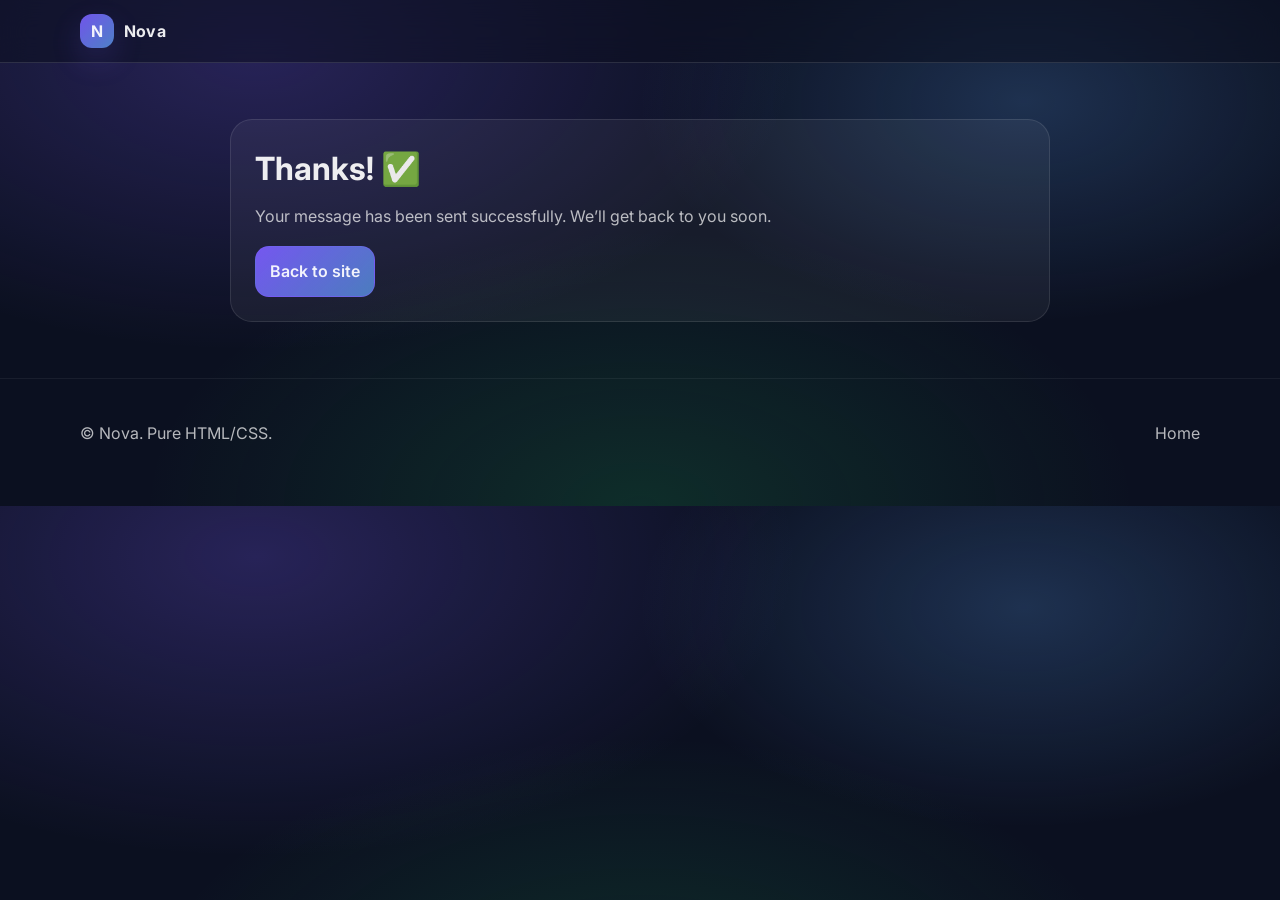
==== thanks.html @ f497f998 "initial commit" ====
<!doctype html>
<html lang="en">
  <head>
    <meta charset="UTF-8" />
    <meta name="viewport" content="width=device-width, initial-scale=1.0" />
    <title>Thanks — Nova</title>
    <meta name="description" content="Thanks page after successful form submission." />
    <link rel="preconnect" href="https://fonts.googleapis.com" />
    <link rel="preconnect" href="https://fonts.gstatic.com" crossorigin />
    <link
      href="https://fonts.googleapis.com/css2?family=Inter:wght@400;500;600;700&display=swap"
      rel="stylesheet"
    />
    <link rel="stylesheet" href="./styles.css" />
  </head>

  <body>
    <header class="header">
      <div class="container header__inner">
        <a class="brand" href="./index.html">
          <span class="brand__mark">N</span>
          <span class="brand__name">Nova</span>
        </a>
      </div>
    </header>

    <main>
      <section class="section">
        <div class="container" style="max-width: 820px;">
          <div class="feature" style="padding: 24px; border-radius: 22px;">
            <h1 style="margin: 0 0 10px; font-size: 2rem;">Thanks! ✅</h1>
            <p class="muted" style="margin: 0 0 18px;">
              Your message has been sent successfully. We’ll get back to you soon.
            </p>
            <a class="btn btn--primary" href="./index.html#contact">Back to site</a>
          </div>
        </div>
      </section>
    </main>

    <footer class="footer">
      <div class="container footer__inner">
        <p class="muted">© Nova. Pure HTML/CSS.</p>
        <div class="footer__links">
          <a href="./index.html">Home</a>
        </div>
      </div>
    </footer>
  </body>
</html>
---- styles.css ----
:root {
  --bg: #0b1020;
  --panel: rgba(255, 255, 255, 0.06);
  --panel-2: rgba(255, 255, 255, 0.08);
  --text: rgba(255, 255, 255, 0.92);
  --muted: rgba(255, 255, 255, 0.70);
  --muted-2: rgba(255, 255, 255, 0.55);
  --border: rgba(255, 255, 255, 0.12);
  --shadow: 0 18px 50px rgba(0, 0, 0, 0.35);
  --radius: 18px;

  --accent: #7c5cff;
  --accent-2: #22c55e;
  --accent-3: #60a5fa;

  --max: 1120px;
}

* { box-sizing: border-box; }
html { scroll-behavior: smooth; }
body {
  margin: 0;
  font-family: Inter, system-ui, -apple-system, Segoe UI, Roboto, Arial, sans-serif;
  background: radial-gradient(900px 500px at 20% 10%, rgba(124, 92, 255, 0.25), transparent 60%),
              radial-gradient(700px 400px at 80% 20%, rgba(96, 165, 250, 0.22), transparent 55%),
              radial-gradient(900px 500px at 50% 100%, rgba(34, 197, 94, 0.16), transparent 55%),
              var(--bg);
  color: var(--text);
  line-height: 1.55;
}

a {
  color: inherit;
  text-decoration: none;
}

.container {
  width: min(var(--max), calc(100% - 40px));
  margin: 0 auto;
}

.muted { color: var(--muted); }
.small { font-size: 0.92rem; }

/* Header */
.header {
  position: sticky;
  top: 0;
  z-index: 50;
  backdrop-filter: blur(14px);
  background: rgba(11, 16, 32, 0.55);
  border-bottom: 1px solid var(--border);
}

.header__inner {
  display: flex;
  align-items: center;
  justify-content: space-between;
  padding: 14px 0;
}

.brand {
  display: inline-flex;
  gap: 10px;
  align-items: center;
  font-weight: 700;
}

.brand__mark {
  width: 34px;
  height: 34px;
  display: grid;
  place-items: center;
  border-radius: 12px;
  background: linear-gradient(135deg, rgba(124, 92, 255, 0.9), rgba(96, 165, 250, 0.75));
  box-shadow: 0 12px 30px rgba(124, 92, 255, 0.18);
}

.brand__name { letter-spacing: 0.2px; }

.nav {
  display: flex;
  align-items: center;
  gap: 18px;
  color: var(--muted);
  font-weight: 500;
}

.nav a { padding: 8px 10px; border-radius: 12px; }
.nav a:hover { background: rgba(255,255,255,0.06); color: var(--text); }

.nav__cta {
  color: var(--text);
  background: rgba(124, 92, 255, 0.18);
  border: 1px solid rgba(124, 92, 255, 0.30);
}

/* Hero */
.hero {
  padding: 64px 0 24px;
}

.hero__grid {
  display: grid;
  grid-template-columns: 1.1fr 0.9fr;
  gap: 34px;
  align-items: center;
}

.badge {
  display: inline-flex;
  align-items: center;
  gap: 8px;
  padding: 8px 12px;
  border-radius: 999px;
  background: rgba(255, 255, 255, 0.06);
  border: 1px solid var(--border);
  color: var(--muted);
  font-size: 0.92rem;
  margin: 0 0 14px;
}

.hero h1 {
  margin: 0 0 12px;
  font-size: clamp(2.15rem, 3vw + 1rem, 3.2rem);
  letter-spacing: -0.02em;
  line-height: 1.08;
}

.lead {
  margin: 0 0 18px;
  color: var(--muted);
  font-size: 1.05rem;
  max-width: 54ch;
}

.hero__actions {
  display: flex;
  gap: 12px;
  flex-wrap: wrap;
  margin: 20px 0 22px;
}

.hero__stats {
  display: flex;
  gap: 14px;
  flex-wrap: wrap;
}

.stat {
  padding: 14px 14px;
  border-radius: var(--radius);
  background: rgba(255, 255, 255, 0.05);
  border: 1px solid var(--border);
  min-width: 150px;
}

.stat__num {
  font-size: 1.4rem;
  font-weight: 700;
}

.stat__label {
  color: var(--muted-2);
  font-size: 0.92rem;
}

/* Card */
.hero__card {
  position: relative;
}

.card {
  border-radius: 24px;
  background: linear-gradient(180deg, rgba(255,255,255,0.08), rgba(255,255,255,0.045));
  border: 1px solid rgba(255,255,255,0.12);
  box-shadow: var(--shadow);
  overflow: hidden;
}

.card__top {
  display: flex;
  gap: 10px;
  padding: 18px;
  border-bottom: 1px solid rgba(255,255,255,0.10);
}

.pill {
  font-size: 0.86rem;
  color: var(--muted);
  padding: 6px 10px;
  border-radius: 999px;
  background: rgba(255,255,255,0.06);
  border: 1px solid rgba(255,255,255,0.10);
}

.card__body { padding: 20px 18px 18px; }
.card__title { margin: 0 0 10px; font-size: 1.25rem; }

.checklist {
  margin: 0;
  padding-left: 18px;
  color: var(--muted);
}
.checklist li { margin: 8px 0; }

.card__note {
  margin-top: 14px;
  color: var(--muted-2);
  font-size: 0.92rem;
  padding: 12px 12px;
  border-radius: 16px;
  background: rgba(255,255,255,0.05);
  border: 1px solid rgba(255,255,255,0.09);
}

.glow {
  position: absolute;
  inset: -30px;
  background: radial-gradient(closest-side, rgba(124, 92, 255, 0.25), transparent 60%);
  filter: blur(18px);
  z-index: -1;
  pointer-events: none;
}

/* Sections */
.section {
  padding: 56px 0;
}

.section--alt {
  background: rgba(255,255,255,0.03);
  border-top: 1px solid rgba(255,255,255,0.06);
  border-bottom: 1px solid rgba(255,255,255,0.06);
}

.section__head {
  max-width: 70ch;
  margin-bottom: 22px;
}

.section__head h2 {
  margin: 0 0 8px;
  font-size: clamp(1.6rem, 1.2vw + 1.2rem, 2.1rem);
}

.section__head p {
  margin: 0;
  color: var(--muted);
}

.grid {
  display: grid;
  gap: 16px;
}

.grid--3 {
  grid-template-columns: repeat(3, 1fr);
}

.feature {
  padding: 18px;
  border-radius: var(--radius);
  background: rgba(255,255,255,0.05);
  border: 1px solid rgba(255,255,255,0.10);
}

.feature h3 { margin: 0 0 8px; }
.feature p { margin: 0; color: var(--muted); }

/* Pricing */
.price {
  position: relative;
  padding: 18px;
  border-radius: 22px;
  background: rgba(255,255,255,0.05);
  border: 1px solid rgba(255,255,255,0.10);
}

.price--highlight {
  background: linear-gradient(180deg, rgba(124, 92, 255, 0.16), rgba(255,255,255,0.05));
  border: 1px solid rgba(124, 92, 255, 0.28);
  box-shadow: 0 18px 55px rgba(124, 92, 255, 0.12);
}

.price__badge {
  position: absolute;
  top: 14px;
  right: 14px;
  font-size: 0.82rem;
  padding: 6px 10px;
  border-radius: 999px;
  background: rgba(124, 92, 255, 0.22);
  border: 1px solid rgba(124, 92, 255, 0.35);
  color: var(--text);
}

.price h3 { margin: 0 0 8px; }
.price__tag {
  margin: 0 0 14px;
  font-size: 2rem;
  font-weight: 800;
  letter-spacing: -0.03em;
}

.muted-list {
  margin: 0 0 16px;
  padding-left: 18px;
  color: var(--muted);
}
.muted-list li { margin: 8px 0; }

/* Contact */
.contact {
  display: grid;
  grid-template-columns: 1fr 1fr;
  gap: 18px;
  align-items: start;
}

.contact__box {
  margin-top: 14px;
  padding: 16px;
  border-radius: 18px;
  background: rgba(255,255,255,0.05);
  border: 1px solid rgba(255,255,255,0.10);
}

.steps { margin: 10px 0 0; color: var(--muted); }

.form {
  padding: 18px;
  border-radius: 22px;
  background: rgba(255,255,255,0.05);
  border: 1px solid rgba(255,255,255,0.10);
  box-shadow: var(--shadow);
}

.field { display: grid; gap: 8px; margin-bottom: 12px; }
label { font-weight: 600; font-size: 0.95rem; }

input, textarea {
  width: 100%;
  padding: 12px 12px;
  border-radius: 14px;
  border: 1px solid rgba(255,255,255,0.14);
  background: rgba(11,16,32,0.35);
  color: var(--text);
  outline: none;
}

input::placeholder, textarea::placeholder { color: rgba(255,255,255,0.45); }

input:focus, textarea:focus {
  border-color: rgba(124, 92, 255, 0.55);
  box-shadow: 0 0 0 4px rgba(124, 92, 255, 0.18);
}

.form__hint {
  margin: 12px 0 0;
  color: var(--muted-2);
  font-size: 0.92rem;
}

.honeypot { display: none !important; }

/* Buttons */
.btn {
  display: inline-flex;
  align-items: center;
  justify-content: center;
  gap: 8px;
  padding: 12px 14px;
  border-radius: 14px;
  border: 1px solid rgba(255,255,255,0.14);
  background: rgba(255,255,255,0.06);
  color: var(--text);
  font-weight: 600;
  cursor: pointer;
}

.btn:hover { background: rgba(255,255,255,0.09); }

.btn--primary {
  border: 1px solid rgba(124, 92, 255, 0.45);
  background: linear-gradient(135deg, rgba(124, 92, 255, 0.92), rgba(96, 165, 250, 0.70));
}

.btn--secondary {
  background: rgba(255,255,255,0.05);
}

.btn--block { width: 100%; }

/* Footer */
.footer {
  padding: 26px 0 44px;
  border-top: 1px solid rgba(255,255,255,0.06);
}

.footer__inner {
  display: flex;
  justify-content: space-between;
  gap: 18px;
  align-items: center;
  flex-wrap: wrap;
}

.footer__links {
  display: flex;
  gap: 14px;
  color: var(--muted);
}

.footer__links a:hover { color: var(--text); }

/* Responsive */
@media (max-width: 980px) {
  .hero__grid { grid-template-columns: 1fr; }
  .contact { grid-template-columns: 1fr; }
}

@media (max-width: 680px) {
  .nav { display: none; } /* simple for demo */
  .hero { padding-top: 44px; }
  .grid--3 { grid-template-columns: 1fr; }
  .stat { min-width: 140px; }
}
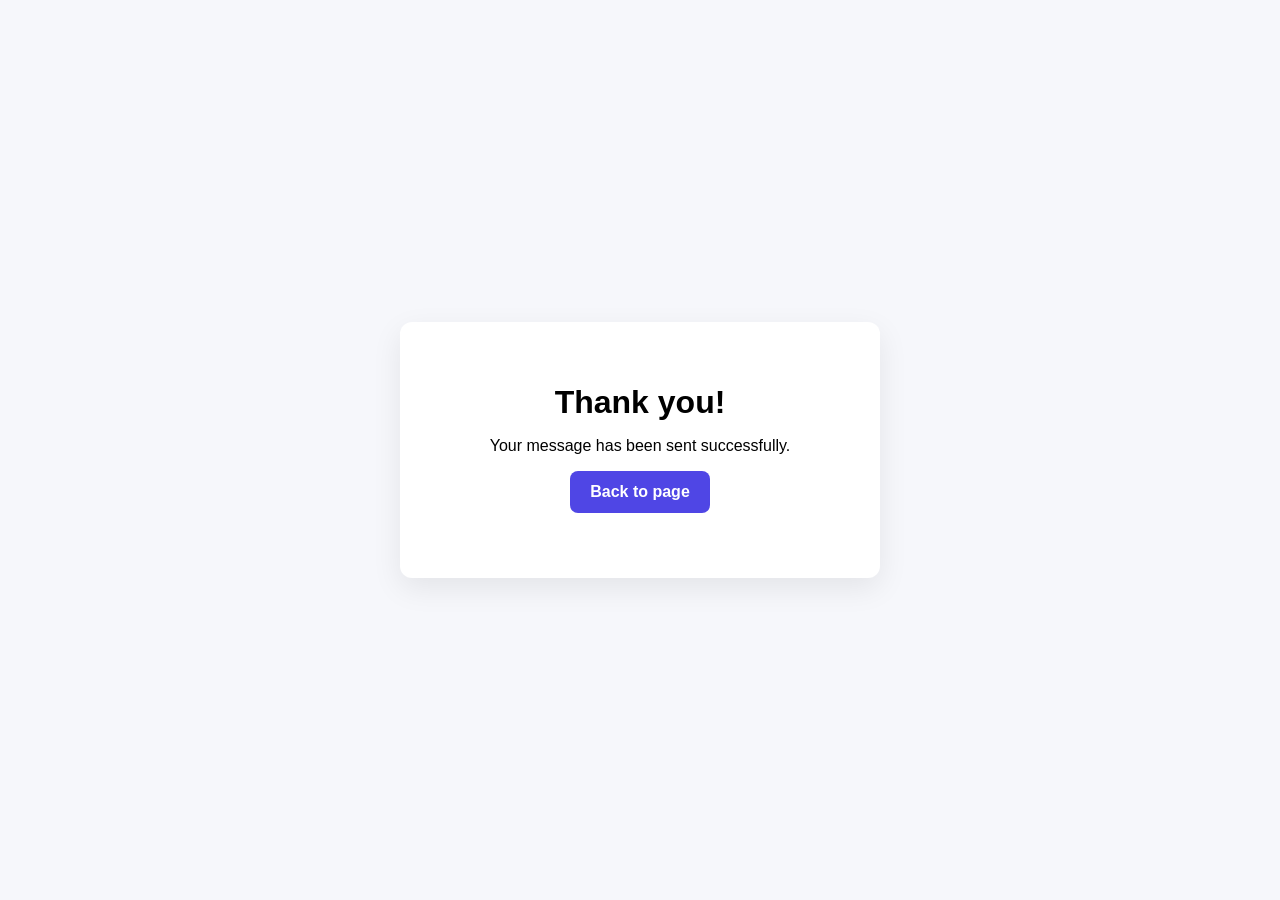
==== commit 5361d68f: "simplify and add access_key from web3forms" ====
--- a/thanks.html
+++ b/thanks.html
@@ -1,50 +1,25 @@
-<!doctype html>
+<!DOCTYPE html>
 <html lang="en">
-  <head>
-    <meta charset="UTF-8" />
-    <meta name="viewport" content="width=device-width, initial-scale=1.0" />
-    <title>Thanks — Nova</title>
-    <meta name="description" content="Thanks page after successful form submission." />
-    <link rel="preconnect" href="https://fonts.googleapis.com" />
-    <link rel="preconnect" href="https://fonts.gstatic.com" crossorigin />
-    <link
-      href="https://fonts.googleapis.com/css2?family=Inter:wght@400;500;600;700&display=swap"
-      rel="stylesheet"
-    />
-    <link rel="stylesheet" href="./styles.css" />
-  </head>
 
-  <body>
-    <header class="header">
-      <div class="container header__inner">
-        <a class="brand" href="./index.html">
-          <span class="brand__mark">N</span>
-          <span class="brand__name">Nova</span>
-        </a>
-      </div>
-    </header>
+<head>
+<meta charset="UTF-8">
+<meta name="viewport" content="width=device-width, initial-scale=1.0">
+<title>Thank you</title>
 
-    <main>
-      <section class="section">
-        <div class="container" style="max-width: 820px;">
-          <div class="feature" style="padding: 24px; border-radius: 22px;">
-            <h1 style="margin: 0 0 10px; font-size: 2rem;">Thanks! ✅</h1>
-            <p class="muted" style="margin: 0 0 18px;">
-              Your message has been sent successfully. We’ll get back to you soon.
-            </p>
-            <a class="btn btn--primary" href="./index.html#contact">Back to site</a>
-          </div>
-        </div>
-      </section>
-    </main>
+<link rel="stylesheet" href="styles.css">
 
-    <footer class="footer">
-      <div class="container footer__inner">
-        <p class="muted">© Nova. Pure HTML/CSS.</p>
-        <div class="footer__links">
-          <a href="./index.html">Home</a>
-        </div>
-      </div>
-    </footer>
-  </body>
+</head>
+
+<body>
+
+    <div class="container">
+
+        <h1>Thank you!</h1>
+        <p>Your message has been sent successfully.</p>
+        <a class="btn" href="/">Back to page</a>
+
+    </div>
+
+</body>
+
 </html>
--- a/styles.css
+++ b/styles.css
@@ -1,428 +1,73 @@
-:root {
-  --bg: #0b1020;
-  --panel: rgba(255, 255, 255, 0.06);
-  --panel-2: rgba(255, 255, 255, 0.08);
-  --text: rgba(255, 255, 255, 0.92);
-  --muted: rgba(255, 255, 255, 0.70);
-  --muted-2: rgba(255, 255, 255, 0.55);
-  --border: rgba(255, 255, 255, 0.12);
-  --shadow: 0 18px 50px rgba(0, 0, 0, 0.35);
-  --radius: 18px;
-
-  --accent: #7c5cff;
-  --accent-2: #22c55e;
-  --accent-3: #60a5fa;
-
-  --max: 1120px;
+body{
+font-family:Inter, sans-serif;
+background:#f6f7fb;
+margin:0;
+display:flex;
+align-items:center;
+justify-content:center;
+height:100vh;
 }
 
-* { box-sizing: border-box; }
-html { scroll-behavior: smooth; }
-body {
-  margin: 0;
-  font-family: Inter, system-ui, -apple-system, Segoe UI, Roboto, Arial, sans-serif;
-  background: radial-gradient(900px 500px at 20% 10%, rgba(124, 92, 255, 0.25), transparent 60%),
-              radial-gradient(700px 400px at 80% 20%, rgba(96, 165, 250, 0.22), transparent 55%),
-              radial-gradient(900px 500px at 50% 100%, rgba(34, 197, 94, 0.16), transparent 55%),
-              var(--bg);
-  color: var(--text);
-  line-height: 1.55;
+.container{
+background:white;
+padding:40px;
+border-radius:12px;
+box-shadow:0 10px 30px rgba(0,0,0,0.08);
+width:400px;
+text-align:center;
 }
 
-a {
-  color: inherit;
-  text-decoration: none;
+h1{
+margin-bottom:10px;
 }
 
-.container {
-  width: min(var(--max), calc(100% - 40px));
-  margin: 0 auto;
+.subtitle{
+color:#666;
+margin-bottom:25px;
 }
 
-.muted { color: var(--muted); }
-.small { font-size: 0.92rem; }
-
-/* Header */
-.header {
-  position: sticky;
-  top: 0;
-  z-index: 50;
-  backdrop-filter: blur(14px);
-  background: rgba(11, 16, 32, 0.55);
-  border-bottom: 1px solid var(--border);
+.btn{
+display:inline-block;
+margin-bottom:25px;
+padding:12px 20px;
+background:#4f46e5;
+color:white;
+border-radius:8px;
+text-decoration:none;
+font-weight:600;
 }
 
-.header__inner {
-  display: flex;
-  align-items: center;
-  justify-content: space-between;
-  padding: 14px 0;
+.btn:hover{
+background:#4338ca;
 }
 
-.brand {
-  display: inline-flex;
-  gap: 10px;
-  align-items: center;
-  font-weight: 700;
+.form{
+display:flex;
+flex-direction:column;
+gap:10px;
+text-align:left;
 }
 
-.brand__mark {
-  width: 34px;
-  height: 34px;
-  display: grid;
-  place-items: center;
-  border-radius: 12px;
-  background: linear-gradient(135deg, rgba(124, 92, 255, 0.9), rgba(96, 165, 250, 0.75));
-  box-shadow: 0 12px 30px rgba(124, 92, 255, 0.18);
+input, textarea{
+padding:10px;
+border:1px solid #ddd;
+border-radius:6px;
 }
 
-.brand__name { letter-spacing: 0.2px; }
-
-.nav {
-  display: flex;
-  align-items: center;
-  gap: 18px;
-  color: var(--muted);
-  font-weight: 500;
+button{
+margin-top:10px;
+padding:12px;
+background:#111827;
+color:white;
+border:none;
+border-radius:8px;
+cursor:pointer;
 }
 
-.nav a { padding: 8px 10px; border-radius: 12px; }
-.nav a:hover { background: rgba(255,255,255,0.06); color: var(--text); }
-
-.nav__cta {
-  color: var(--text);
-  background: rgba(124, 92, 255, 0.18);
-  border: 1px solid rgba(124, 92, 255, 0.30);
+button:hover{
+background:#000;
 }
 
-/* Hero */
-.hero {
-  padding: 64px 0 24px;
-}
-
-.hero__grid {
-  display: grid;
-  grid-template-columns: 1.1fr 0.9fr;
-  gap: 34px;
-  align-items: center;
-}
-
-.badge {
-  display: inline-flex;
-  align-items: center;
-  gap: 8px;
-  padding: 8px 12px;
-  border-radius: 999px;
-  background: rgba(255, 255, 255, 0.06);
-  border: 1px solid var(--border);
-  color: var(--muted);
-  font-size: 0.92rem;
-  margin: 0 0 14px;
-}
-
-.hero h1 {
-  margin: 0 0 12px;
-  font-size: clamp(2.15rem, 3vw + 1rem, 3.2rem);
-  letter-spacing: -0.02em;
-  line-height: 1.08;
-}
-
-.lead {
-  margin: 0 0 18px;
-  color: var(--muted);
-  font-size: 1.05rem;
-  max-width: 54ch;
-}
-
-.hero__actions {
-  display: flex;
-  gap: 12px;
-  flex-wrap: wrap;
-  margin: 20px 0 22px;
-}
-
-.hero__stats {
-  display: flex;
-  gap: 14px;
-  flex-wrap: wrap;
-}
-
-.stat {
-  padding: 14px 14px;
-  border-radius: var(--radius);
-  background: rgba(255, 255, 255, 0.05);
-  border: 1px solid var(--border);
-  min-width: 150px;
-}
-
-.stat__num {
-  font-size: 1.4rem;
-  font-weight: 700;
-}
-
-.stat__label {
-  color: var(--muted-2);
-  font-size: 0.92rem;
-}
-
-/* Card */
-.hero__card {
-  position: relative;
-}
-
-.card {
-  border-radius: 24px;
-  background: linear-gradient(180deg, rgba(255,255,255,0.08), rgba(255,255,255,0.045));
-  border: 1px solid rgba(255,255,255,0.12);
-  box-shadow: var(--shadow);
-  overflow: hidden;
-}
-
-.card__top {
-  display: flex;
-  gap: 10px;
-  padding: 18px;
-  border-bottom: 1px solid rgba(255,255,255,0.10);
-}
-
-.pill {
-  font-size: 0.86rem;
-  color: var(--muted);
-  padding: 6px 10px;
-  border-radius: 999px;
-  background: rgba(255,255,255,0.06);
-  border: 1px solid rgba(255,255,255,0.10);
-}
-
-.card__body { padding: 20px 18px 18px; }
-.card__title { margin: 0 0 10px; font-size: 1.25rem; }
-
-.checklist {
-  margin: 0;
-  padding-left: 18px;
-  color: var(--muted);
-}
-.checklist li { margin: 8px 0; }
-
-.card__note {
-  margin-top: 14px;
-  color: var(--muted-2);
-  font-size: 0.92rem;
-  padding: 12px 12px;
-  border-radius: 16px;
-  background: rgba(255,255,255,0.05);
-  border: 1px solid rgba(255,255,255,0.09);
-}
-
-.glow {
-  position: absolute;
-  inset: -30px;
-  background: radial-gradient(closest-side, rgba(124, 92, 255, 0.25), transparent 60%);
-  filter: blur(18px);
-  z-index: -1;
-  pointer-events: none;
-}
-
-/* Sections */
-.section {
-  padding: 56px 0;
-}
-
-.section--alt {
-  background: rgba(255,255,255,0.03);
-  border-top: 1px solid rgba(255,255,255,0.06);
-  border-bottom: 1px solid rgba(255,255,255,0.06);
-}
-
-.section__head {
-  max-width: 70ch;
-  margin-bottom: 22px;
-}
-
-.section__head h2 {
-  margin: 0 0 8px;
-  font-size: clamp(1.6rem, 1.2vw + 1.2rem, 2.1rem);
-}
-
-.section__head p {
-  margin: 0;
-  color: var(--muted);
-}
-
-.grid {
-  display: grid;
-  gap: 16px;
-}
-
-.grid--3 {
-  grid-template-columns: repeat(3, 1fr);
-}
-
-.feature {
-  padding: 18px;
-  border-radius: var(--radius);
-  background: rgba(255,255,255,0.05);
-  border: 1px solid rgba(255,255,255,0.10);
-}
-
-.feature h3 { margin: 0 0 8px; }
-.feature p { margin: 0; color: var(--muted); }
-
-/* Pricing */
-.price {
-  position: relative;
-  padding: 18px;
-  border-radius: 22px;
-  background: rgba(255,255,255,0.05);
-  border: 1px solid rgba(255,255,255,0.10);
-}
-
-.price--highlight {
-  background: linear-gradient(180deg, rgba(124, 92, 255, 0.16), rgba(255,255,255,0.05));
-  border: 1px solid rgba(124, 92, 255, 0.28);
-  box-shadow: 0 18px 55px rgba(124, 92, 255, 0.12);
-}
-
-.price__badge {
-  position: absolute;
-  top: 14px;
-  right: 14px;
-  font-size: 0.82rem;
-  padding: 6px 10px;
-  border-radius: 999px;
-  background: rgba(124, 92, 255, 0.22);
-  border: 1px solid rgba(124, 92, 255, 0.35);
-  color: var(--text);
-}
-
-.price h3 { margin: 0 0 8px; }
-.price__tag {
-  margin: 0 0 14px;
-  font-size: 2rem;
-  font-weight: 800;
-  letter-spacing: -0.03em;
-}
-
-.muted-list {
-  margin: 0 0 16px;
-  padding-left: 18px;
-  color: var(--muted);
-}
-.muted-list li { margin: 8px 0; }
-
-/* Contact */
-.contact {
-  display: grid;
-  grid-template-columns: 1fr 1fr;
-  gap: 18px;
-  align-items: start;
-}
-
-.contact__box {
-  margin-top: 14px;
-  padding: 16px;
-  border-radius: 18px;
-  background: rgba(255,255,255,0.05);
-  border: 1px solid rgba(255,255,255,0.10);
-}
-
-.steps { margin: 10px 0 0; color: var(--muted); }
-
-.form {
-  padding: 18px;
-  border-radius: 22px;
-  background: rgba(255,255,255,0.05);
-  border: 1px solid rgba(255,255,255,0.10);
-  box-shadow: var(--shadow);
-}
-
-.field { display: grid; gap: 8px; margin-bottom: 12px; }
-label { font-weight: 600; font-size: 0.95rem; }
-
-input, textarea {
-  width: 100%;
-  padding: 12px 12px;
-  border-radius: 14px;
-  border: 1px solid rgba(255,255,255,0.14);
-  background: rgba(11,16,32,0.35);
-  color: var(--text);
-  outline: none;
-}
-
-input::placeholder, textarea::placeholder { color: rgba(255,255,255,0.45); }
-
-input:focus, textarea:focus {
-  border-color: rgba(124, 92, 255, 0.55);
-  box-shadow: 0 0 0 4px rgba(124, 92, 255, 0.18);
-}
-
-.form__hint {
-  margin: 12px 0 0;
-  color: var(--muted-2);
-  font-size: 0.92rem;
-}
-
-.honeypot { display: none !important; }
-
-/* Buttons */
-.btn {
-  display: inline-flex;
-  align-items: center;
-  justify-content: center;
-  gap: 8px;
-  padding: 12px 14px;
-  border-radius: 14px;
-  border: 1px solid rgba(255,255,255,0.14);
-  background: rgba(255,255,255,0.06);
-  color: var(--text);
-  font-weight: 600;
-  cursor: pointer;
-}
-
-.btn:hover { background: rgba(255,255,255,0.09); }
-
-.btn--primary {
-  border: 1px solid rgba(124, 92, 255, 0.45);
-  background: linear-gradient(135deg, rgba(124, 92, 255, 0.92), rgba(96, 165, 250, 0.70));
-}
-
-.btn--secondary {
-  background: rgba(255,255,255,0.05);
-}
-
-.btn--block { width: 100%; }
-
-/* Footer */
-.footer {
-  padding: 26px 0 44px;
-  border-top: 1px solid rgba(255,255,255,0.06);
-}
-
-.footer__inner {
-  display: flex;
-  justify-content: space-between;
-  gap: 18px;
-  align-items: center;
-  flex-wrap: wrap;
-}
-
-.footer__links {
-  display: flex;
-  gap: 14px;
-  color: var(--muted);
-}
-
-.footer__links a:hover { color: var(--text); }
-
-/* Responsive */
-@media (max-width: 980px) {
-  .hero__grid { grid-template-columns: 1fr; }
-  .contact { grid-template-columns: 1fr; }
-}
-
-@media (max-width: 680px) {
-  .nav { display: none; } /* simple for demo */
-  .hero { padding-top: 44px; }
-  .grid--3 { grid-template-columns: 1fr; }
-  .stat { min-width: 140px; }
+.hidden{
+display:none;
 }
